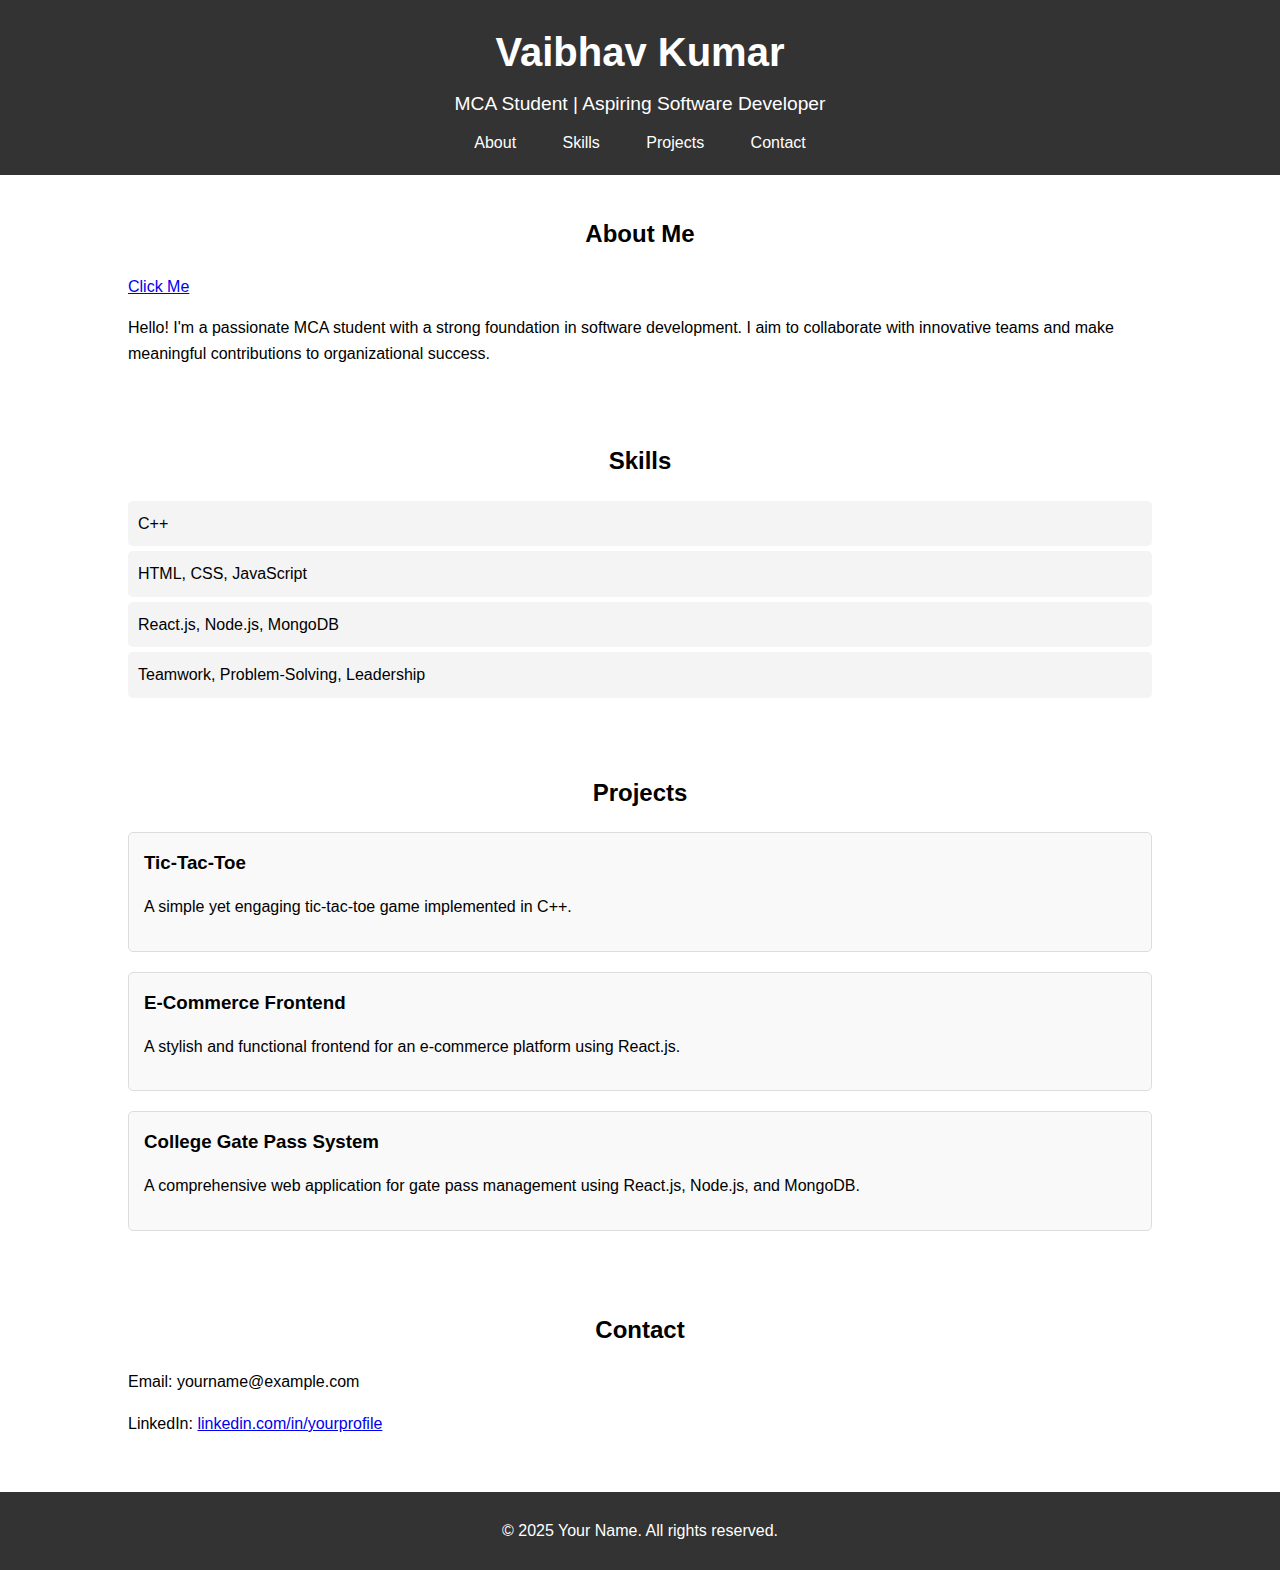
==== portfolio.html @ ab82fd09 "First update of portfolio" ====
<!DOCTYPE html>
<html lang="en">
<head>
    <meta charset="UTF-8">
    <meta name="viewport" content="width=device-width, initial-scale=1.0">
    <title>Professional Portfolio</title>
    <link rel="stylesheet" href="portfolio.css">
</head>
<body>
    <header class="header">
        <div class="container">
            <h1>Vaibhav Kumar</h1>
            <p class="subtitle">MCA Student | Aspiring Software Developer</p>
            <nav class="navbar">
                <a href="#about">About</a>
                <a href="#skills">Skills</a>
                <a href="#projects">Projects</a>
                <a href="#contact">Contact</a>
            </nav>
        </div>
    </header>

    <section id="about" class="section">
        <div class="container">
            <h2>About Me</h2>
            <a href="https://drive.google.com/drive/folders/1VfUtcEaOvU_XZvWOhaobW-v6zj748s9E?usp=sharing"> Click Me </a>
            <p>Hello! I'm a passionate MCA student with a strong foundation in software development. I aim to collaborate with innovative teams and make meaningful contributions to organizational success.</p>
        </div>
    </section>

    <section id="skills" class="section">
        <div class="container">
            <h2>Skills</h2>
            <ul>
                <li>C++</li>
                <li>HTML, CSS, JavaScript</li>
                <li>React.js, Node.js, MongoDB</li>
                <li>Teamwork, Problem-Solving, Leadership</li>
            </ul>
        </div>
    </section>

    <section id="projects" class="section">
        <div class="container">
            <h2>Projects</h2>
            <div class="project">
                <h3>Tic-Tac-Toe</h3>
                <p>A simple yet engaging tic-tac-toe game implemented in C++.</p>
            </div>
            <div class="project">
                <h3>E-Commerce Frontend</h3>
                <p>A stylish and functional frontend for an e-commerce platform using React.js.</p>
            </div>
            <div class="project">
                <h3>College Gate Pass System</h3>
                <p>A comprehensive web application for gate pass management using React.js, Node.js, and MongoDB.</p>
            </div>
        </div>
    </section>

    <section id="contact" class="section">
        <div class="container">
            <h2>Contact</h2>
            <p>Email: yourname@example.com</p>
            <p>LinkedIn: <a href="https://linkedin.com/in/yourprofile" target="_blank">linkedin.com/in/yourprofile</a></p>
        </div>
    </section>

    <footer class="footer">
        <p>&copy; 2025 Your Name. All rights reserved.</p>
    </footer>

    <script src="portfolio.js"></script>
</body>
</html>
---- portfolio.css ----
body {
    font-family: Arial, sans-serif;
    margin: 0;
    padding: 0;
    line-height: 1.6;
}

.container {
    width: 80%;
    margin: auto;
    overflow: hidden;
}

.header {
    background: #333;
    color: #fff;
    padding: 20px 0;
    text-align: center;
}

.header h1 {
    margin: 0;
    font-size: 2.5em;
}

.subtitle {
    margin: 5px 0;
    font-size: 1.2em;
}

.navbar {
    margin-top: 10px;
}

.navbar a {
    color: #fff;
    text-decoration: none;
    margin: 0 10px;
    padding: 5px 10px;
    border: 1px solid transparent;
    transition: all 0.3s;
}

.navbar a:hover {
    border: 1px solid #fff;
    border-radius: 5px;
}

.section {
    padding: 20px 0;
}

.section h2 {
    text-align: center;
    margin-bottom: 20px;
}

ul {
    list-style: none;
    padding: 0;
}

ul li {
    margin: 5px 0;
    background: #f4f4f4;
    padding: 10px;
    border-radius: 5px;
}

.project {
    margin-bottom: 20px;
    background: #f9f9f9;
    padding: 15px;
    border: 1px solid #ddd;
    border-radius: 5px;
}

.project h3 {
    margin: 0;
}

.footer {
    text-align: center;
    background: #333;
    color: #fff;
    padding: 10px 0;
    margin-top: 20px;
}
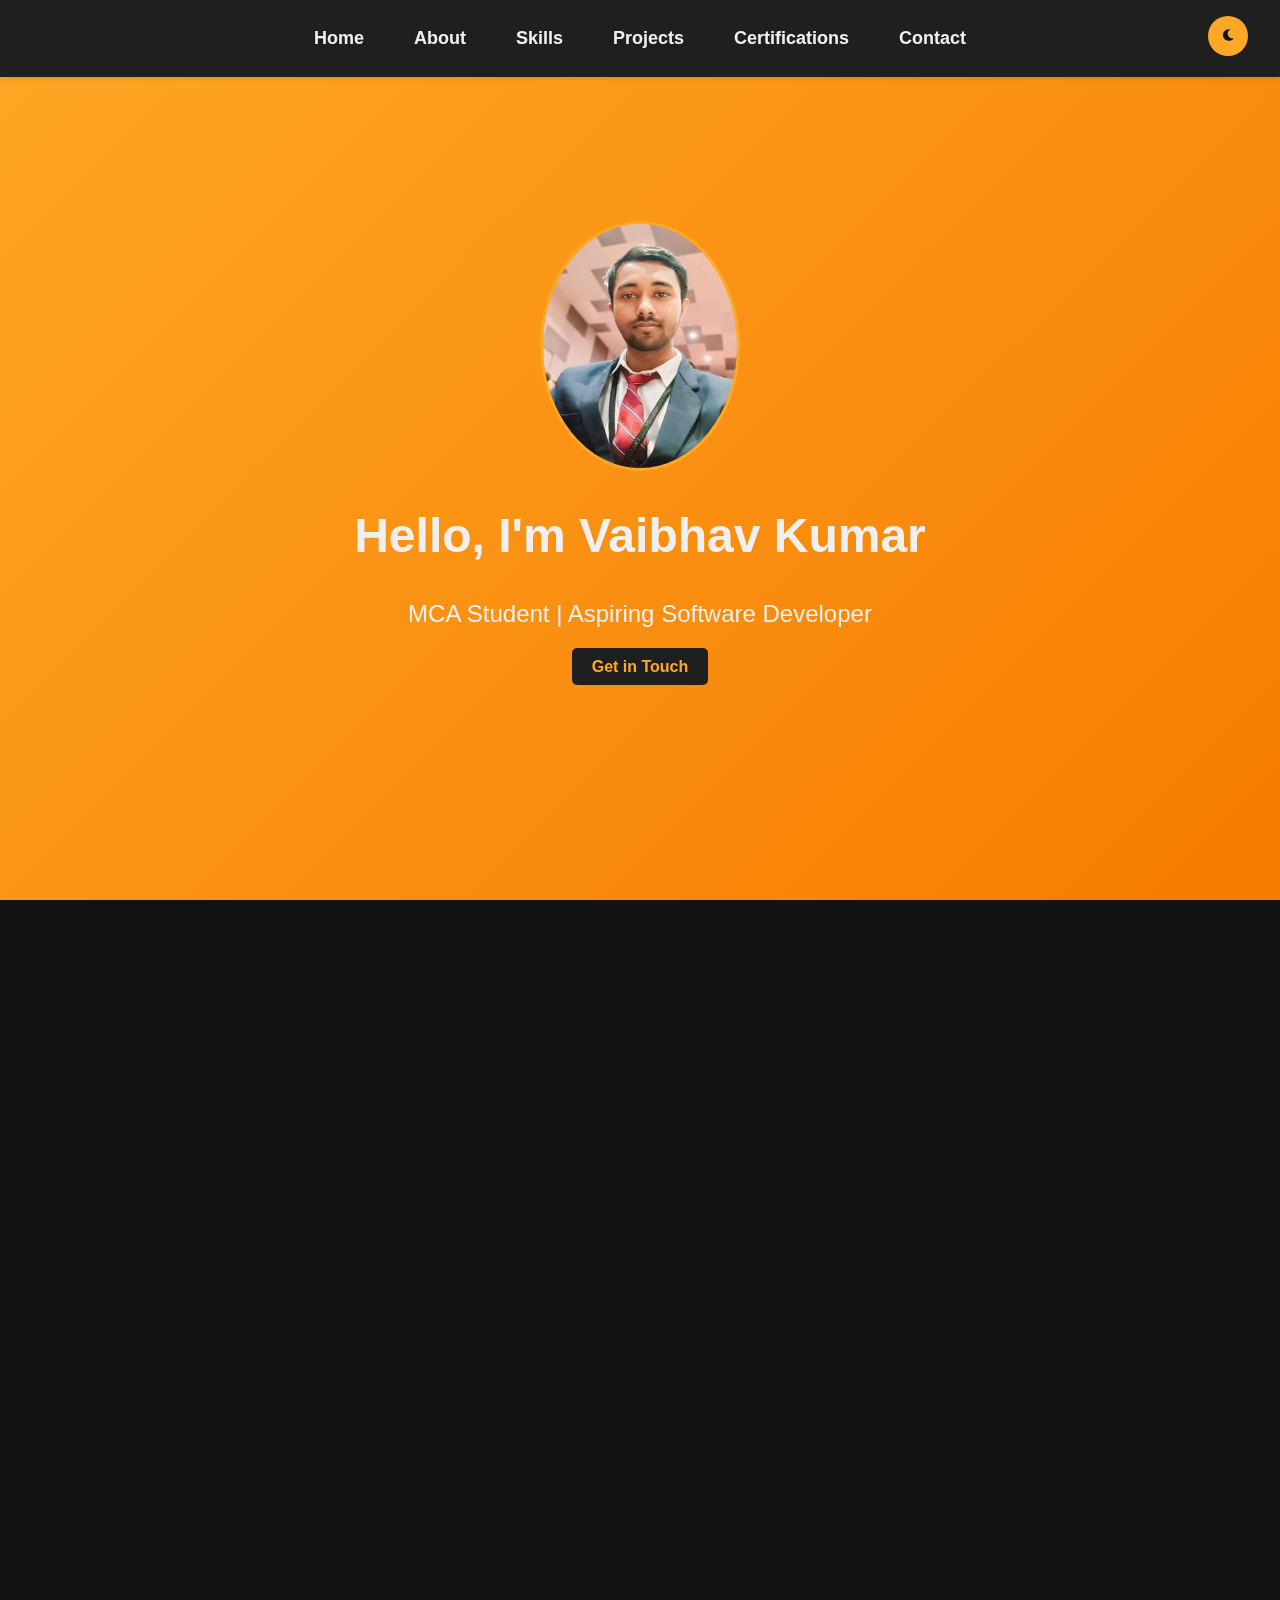
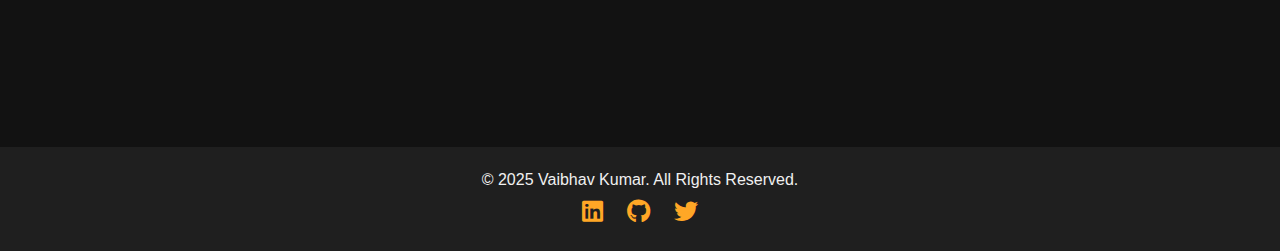
==== commit 2b530a6d: "Update and rename index.html to portfolio.html" ====
--- a/portfolio.html
+++ b/portfolio.html
@@ -1,75 +1,236 @@
 <!DOCTYPE html>
 <html lang="en">
+
 <head>
     <meta charset="UTF-8">
     <meta name="viewport" content="width=device-width, initial-scale=1.0">
-    <title>Professional Portfolio</title>
-    <link rel="stylesheet" href="portfolio.css">
+    <meta name="description"
+        content="Vaibhav Kumar - MCA Student, passionate software developer skilled in React.js, Node.js, and MongoDB. Explore my projects and achievements.">
+    <meta name="robots" content="index, follow">
+    <link rel="canonical" href="https://yourportfolio.com">
+
+    <!-- Social Media Meta Tags -->
+    <meta property="og:title" content="Vaibhav Kumar - Web Developer & Software Engineer">
+    <meta property="og:description" content="Explore my portfolio with projects in React.js, Node.js, and MongoDB.">
+    <meta property="og:image" content="https://yourportfolio.com/profile.jpg">
+    <meta property="og:url" content="https://yourportfolio.com">
+    <meta name="twitter:card" content="summary_large_image">
+    <meta name="twitter:title" content="Vaibhav Kumar - Web Developer">
+    <meta name="twitter:description" content="Check out my projects and certifications in software development.">
+    <meta name="twitter:image" content="https://yourportfolio.com/profile.jpg">
+
+    <title>Vaibhav Kumar | MCA Student | Web Developer & Software Engineer</title>
+    <link rel="stylesheet" href="styles.css">
+    <link rel="stylesheet" href="https://cdnjs.cloudflare.com/ajax/libs/font-awesome/6.0.0-beta3/css/all.min.css">
+    <link rel="stylesheet" href="https://cdn.jsdelivr.net/npm/aos@2.3.1/dist/aos.css">
 </head>
+
 <body>
-    <header class="header">
-        <div class="container">
-            <h1>Vaibhav Kumar</h1>
-            <p class="subtitle">MCA Student | Aspiring Software Developer</p>
-            <nav class="navbar">
-                <a href="#about">About</a>
-                <a href="#skills">Skills</a>
-                <a href="#projects">Projects</a>
-                <a href="#contact">Contact</a>
-            </nav>
-        </div>
+    <!-- Header Section -->
+    <header class="main-header sticky-header">
+        <nav class="nav-container">
+            <ul>
+                <li><a href="#home">Home</a></li>
+                <li><a href="#about">About</a></li>
+                <li><a href="#skills">Skills</a></li>
+                <li><a href="#projects">Projects</a></li>
+                <li><a href="#certifications">Certifications</a></li>
+                <li><a href="#contact">Contact</a></li>
+            </ul>
+        </nav>
+        <button id="theme-toggle" class="theme-toggle">
+            <i class="fas fa-moon"></i>
+        </button>
     </header>
 
-    <section id="about" class="section">
-        <div class="container">
-            <h2>About Me</h2>
-            <a href="https://drive.google.com/drive/folders/1VfUtcEaOvU_XZvWOhaobW-v6zj748s9E?usp=sharing"> Click Me </a>
-            <p>Hello! I'm a passionate MCA student with a strong foundation in software development. I aim to collaborate with innovative teams and make meaningful contributions to organizational success.</p>
-        </div>
-    </section>
-
-    <section id="skills" class="section">
-        <div class="container">
-            <h2>Skills</h2>
-            <ul>
-                <li>C++</li>
-                <li>HTML, CSS, JavaScript</li>
-                <li>React.js, Node.js, MongoDB</li>
-                <li>Teamwork, Problem-Solving, Leadership</li>
-            </ul>
-        </div>
-    </section>
-
-    <section id="projects" class="section">
-        <div class="container">
-            <h2>Projects</h2>
-            <div class="project">
+    <!-- Hero Section -->
+    <section id="home" class="hero">
+        <div class="hero-content" data-aos="fade-up">
+            <img src="profile.jpg" alt="Vaibhav Kumar - Web Developer Profile Picture" class="profile-pic"
+                loading="lazy">
+<!--             <h1>Vaibhav Kumar - Web Developer & Software Engineer</h1> -->
+<!--             <p>MCA Student | Passionate Software Developer</p> -->
+
+            <h1>Hello, I'm Vaibhav Kumar</h1>
+            <p>MCA Student | Aspiring Software Developer</p>
+            <!-- <p>A passionate software developer focused on innovation and excellence.</p> -->
+            <a href="#contact" class="btn">Get in Touch</a>
+        </div>
+    </section>
+
+    <!-- About Section -->
+    <section id="about" class="about" data-aos="fade-right">
+        <h2>About Me</h2>
+        <p>
+            Hello! I'm a passionate MCA student with expertise in web and software development. I enjoy building
+            solutions that make a difference and am always eager to learn and grow. My goal is to collaborate with
+            innovative teams and contribute meaningfully to projects.
+            <a href="#projects">Check out my projects.</a>
+        </p>
+    </section>
+
+    <!-- Skills Section -->
+    <section id="skills" class="skills" data-aos="fade-left">
+        <h2>Skills</h2>
+        <div class="skills-container">
+
+            <!-- Technical Skills -->
+            <div class="skill-category">
+                <h3>Technical Skills</h3>
+                <div class="skill">
+                    <h3>C++</h3>
+                    <div class="progress-bar"
+                        style="background: #333; height: 10px; border-radius: 10px; overflow: hidden; margin-top: 5px;">
+                        <div class="progress" style="width: 70%; height: 100%; background: #ffa726;"></div>
+                    </div>
+                </div>
+                <div class="skill">
+                    <h3>HTML, CSS, JavaScript</h3>
+                    <div class="progress-bar"
+                        style="background: #333; height: 10px; border-radius: 10px; overflow: hidden; margin-top: 5px;">
+                        <div class="progress" style="width: 80%; height: 100%; background: #ffa726;"></div>
+                    </div>
+                </div>
+                <div class="skill">
+                    <h3>React.js</h3>
+                    <div class="progress-bar"
+                        style="background: #333; height: 10px; border-radius: 10px; overflow: hidden; margin-top: 5px;">
+                        <div class="progress" style="width: 75%; height: 100%; background: #ffa726;"></div>
+                    </div>
+                </div>
+                <div class="skill">
+                    <h3>Node.js</h3>
+                    <div class="progress-bar"
+                        style="background: #333; height: 10px; border-radius: 10px; overflow: hidden; margin-top: 5px;">
+                        <div class="progress" style="width: 70%; height: 100%; background: #ffa726;"></div>
+                    </div>
+                </div>
+                <div class="skill">
+                    <h3>MongoDB</h3>
+                    <div class="progress-bar"
+                        style="background: #333; height: 10px; border-radius: 10px; overflow: hidden; margin-top: 5px;">
+                        <div class="progress" style="width: 65%; height: 100%; background: #ffa726;"></div>
+                    </div>
+                </div>
+            </div>
+
+            <!-- Interpersonal Skills -->
+            <div class="skill-category">
+                <h3>Interpersonal Skills</h3>
+                <div class="skill">
+                    <h3>Teamwork</h3>
+                    <div class="progress-bar"
+                        style="background: #333; height: 10px; border-radius: 10px; overflow: hidden; margin-top: 5px;">
+                        <div class="progress" style="width: 85%; height: 100%; background: #ffa726;"></div>
+                    </div>
+                </div>
+                <div class="skill">
+                    <h3>Adaptability</h3>
+                    <div class="progress-bar"
+                        style="background: #333; height: 10px; border-radius: 10px; overflow: hidden; margin-top: 5px;">
+                        <div class="progress" style="width: 75%; height: 100%; background: #ffa726;"></div>
+                    </div>
+                </div>
+                <div class="skill">
+                    <h3>Problem-Solving</h3>
+                    <div class="progress-bar"
+                        style="background: #333; height: 10px; border-radius: 10px; overflow: hidden; margin-top: 5px;">
+                        <div class="progress" style="width: 80%; height: 100%; background: #ffa726;"></div>
+                    </div>
+                </div>
+            </div>
+        </div>
+    </section>
+
+    <!-- Projects Section -->
+    <section id="projects" class="projects" data-aos="fade-up">
+        <h2>Projects</h2>
+        <div class="project-list">
+            <div class="project-card" data-aos="zoom-in">
                 <h3>Tic-Tac-Toe</h3>
-                <p>A simple yet engaging tic-tac-toe game implemented in C++.</p>
-            </div>
-            <div class="project">
+                <p>A simple and engaging game built using JavaScript.</p>
+                <a href="https://vaibhavkr473.github.io/Tic-tac-toe/" target="_blank" class="btn">View Project</a>
+            </div>
+            <div class="project-card" data-aos="zoom-in" data-aos-delay="100">
                 <h3>E-Commerce Frontend</h3>
-                <p>A stylish and functional frontend for an e-commerce platform using React.js.</p>
-            </div>
-            <div class="project">
-                <h3>College Gate Pass System</h3>
-                <p>A comprehensive web application for gate pass management using React.js, Node.js, and MongoDB.</p>
-            </div>
-        </div>
-    </section>
-
-    <section id="contact" class="section">
-        <div class="container">
-            <h2>Contact</h2>
-            <p>Email: yourname@example.com</p>
-            <p>LinkedIn: <a href="https://linkedin.com/in/yourprofile" target="_blank">linkedin.com/in/yourprofile</a></p>
-        </div>
-    </section>
-
-    <footer class="footer">
-        <p>&copy; 2025 Your Name. All rights reserved.</p>
+                <p>Modern and responsive e-commerce UI developed with React.js.</p>
+                <a href="https://yourwebsite.com/ecommerce" target="_blank" class="btn">View Project</a>
+            </div>
+            <div class="project-card" data-aos="zoom-in" data-aos-delay="200">
+                <h3>Gate Pass System</h3>
+                <p>A web application for managing college gate passes using React.js, Node.js, and MongoDB.</p>
+                <a href="https://yourwebsite.com/gatepass" target="_blank" class="btn">View Project</a>
+            </div>
+        </div>
+    </section>
+
+    <!-- Certifications Section -->
+    <section id="certifications" class="certifications" data-aos="fade-up">
+        <h2>Certifications</h2>
+        <div class="project-list">
+            <div class="project-card" data-aos="zoom-in">
+                <h3>Certified ReactJs Developer</h3>
+                <p>Infosys Springboard</p>
+                <a href="https://drive.google.com/file/d/1lQjxcR4-hQt5gC0YaQQD3XTRA-ku87zv/view?usp=sharing"
+                    target="_blank" class="btn">View Certificate</a>
+            </div>
+            <div class="project-card" data-aos="zoom-in" data-aos-delay="100">
+                <h3>Certified JavaScript Developer</h3>
+                <p>Infosys Springboard</p>
+                <a href="https://drive.google.com/file/d/1quwrvlcMohSVsaW0_lYI7rOa5EsjBpwO/view?usp=sharing"
+                    target="_blank" class="btn">View Certificate</a>
+            </div>
+            <div class="project-card" data-aos="zoom-in" data-aos-delay="200">
+                <h3>Data Analytics Certified</h3>
+                <p>IBM</p>
+                <a href="https://drive.google.com/file/d/1xrMW3aHPtM8Zh7nixL3ExDS1R9BisK9a/view?usp=sharing"
+                    target="_blank" class="btn">View Certificate</a>
+            </div>
+        </div>
+    </section>
+
+    <!-- Contact Section -->
+    <section id="contact" class="contact" data-aos="fade-up">
+        <h2>Contact</h2>
+        <div class="contact-content">
+            <div class="contact-form" data-aos="zoom-in">
+                <form action="https://formspree.io/f/xbldqreb" method="POST">
+                    <label for="name">Name</label>
+                    <input type="text" id="name" name="name" required>
+
+                    <label for="email">Email</label>
+                    <input type="email" id="email" name="email" required>
+
+                    <label for="message">Message</label>
+                    <textarea id="message" name="message" rows="5" required></textarea>
+
+                    <button type="submit" class="btn">Send Message</button>
+                </form>
+            </div>
+            <div class="contact-info" data-aos="zoom-in" data-aos-delay="100">
+                <p><i class="fas fa-envelope"></i> vaibhavkr473@gmail.com</p>
+            </div>
+        </div>
+    </section>
+
+    <footer>
+        <p>&copy; 2025 Vaibhav Kumar. All Rights Reserved.</p>
+        <div class="socials">
+            <a href="https://www.linkedin.com/in/vaibhav-kumar-227475289" target="_blank"><i
+                    class="fab fa-linkedin"></i></a>
+            <a href="https://github.com/vaibhavkr473" target="_blank"><i class="fab fa-github"></i></a>
+            <a href="https://twitter.com/vaibhavkr473" target="_blank"><i class="fab fa-twitter"></i></a>
+        </div>
     </footer>
 
-    <script src="portfolio.js"></script>
+    <script src="https://cdn.jsdelivr.net/npm/aos@2.3.1/dist/aos.js"></script>
+    <script>
+        AOS.init({
+            duration: 1000,
+            once: true
+        });
+    </script>
+    <script src="/script.js"></script>
 </body>
+
 </html>
--- a/styles.css
+++ b/styles.css
@@ -0,0 +1,442 @@
+/* General Reset */
+* {
+    margin: 0;
+    padding: 0;
+    box-sizing: border-box;
+}
+
+html {
+    scroll-behavior: smooth;
+    overflow-x: hidden;
+}
+
+body {
+    font-family: 'Arial', sans-serif;
+    background-color: var(--bg-color);
+    color: var(--text-color);
+    line-height: 1.6;
+}
+
+/* Dark Mode Styles (Default) */
+:root {
+    --bg-color: #121212;
+    --text-color: #f0f0f0;
+    --header-bg: #1f1f1f;
+    --card-bg: #1f1f1f;
+    --progress-bg: #333333;
+    --primary-color: #ffa726;
+    --secondary-color: #f57c00;
+}
+
+/* Light Mode Styles */
+[data-theme="light"] {
+    --bg-color: #ffffff;
+    --text-color: #121212;
+    --header-bg: #f0f0f0b0;
+    --card-bg: #f5f5f5;
+    --progress-bg: #dddddde0;
+    --primary-color: #ffa726;
+    --secondary-color: #f57c00;
+}
+
+/* Header */
+.main-header {
+    position: fixed;
+    top: 0;
+    left: 0;
+    width: 100%;
+    background-color: var(--header-bg);
+    box-shadow: 0 2px 5px rgba(0, 0, 0, 0.1);
+    z-index: 1000;
+    padding: 1.5rem 2rem;
+}
+
+header nav ul {
+    list-style: none;
+    display: flex;
+    justify-content: center;
+}
+
+header nav ul li {
+    margin: 0 15px;
+}
+
+header nav ul li a {
+    text-decoration: none;
+    color: var(--text-color);
+    font-weight: bold;
+    font-size: large;
+    padding: 5px 10px;
+    transition: color 0.3s, transform 0.3s;
+}
+
+header nav ul li a:hover {
+    color: var(--primary-color);
+    transform: scale(1.1);
+}
+
+/* Theme Toggle Button */
+.theme-toggle {
+    position: fixed;
+    top: 1rem;
+    right: 2rem;
+    padding: 0.625rem;
+    border-radius: 50%;
+    border: none;
+    background: var(--primary-color);
+    color: var(--bg-color);
+    cursor: pointer;
+    width: 2.5rem;
+    height: 2.5rem;
+    display: flex;
+    align-items: center;
+    justify-content: center;
+    transition: all 0.3s cubic-bezier(0.4, 0, 0.2, 1);
+    z-index: 1001;
+}
+
+.theme-toggle:hover {
+    transform: scale(1.1);
+}
+
+/* Profile Picture */
+.profile-pic {
+    width: 200px;
+    height: 250px;
+    border-radius: 50%;
+    margin-bottom: 20px;
+    border: 3px solid var(--primary-color);
+    animation: fadeIn 1.5s ease-in-out;
+}
+
+/* Hero Section */
+.hero {
+    height: 100vh;
+    display: flex;
+    justify-content: center;
+    align-items: center;
+    background: linear-gradient(135deg, var(--primary-color), var(--secondary-color));
+    text-align: center;
+}
+
+.hero-content h1 {
+    font-size: 3rem;
+    color: var(--text-color);
+    margin-bottom: 20px;
+    animation: fadeIn 1.5s ease-in-out;
+}
+
+.hero-content p {
+    font-size: 1.5rem;
+    color: var(--text-color);
+    margin-bottom: 20px;
+}
+
+.hero-content .btn {
+    background-color: var(--header-bg);
+    color: var(--primary-color);
+    padding: 10px 20px;
+    text-decoration: none;
+    font-weight: bold;
+    border-radius: 5px;
+    transition: background-color 0.3s, transform 0.3s;
+}
+
+.hero-content .btn:hover {
+    background-color: var(--card-bg);
+    color: var(--text-color);
+    transform: translateY(-3px);
+}
+
+/* About Section */
+.about {
+    padding: 60px 20px;
+    background-color: var(--card-bg);
+    text-align: center;
+}
+
+.about p {
+    font-size: 1.2rem;
+    color: var(--text-color);
+    max-width: 800px;
+    margin: 0 auto;
+}
+
+/* Skills Section */
+.skills {
+    padding: 60px 20px;
+    text-align: center;
+    background-color: var(--bg-color);
+}
+
+.about h2,
+.skills h2,
+.projects h2,
+.contact h2,
+.certifications h2 {
+    font-size: 2.5rem;
+    color: var(--primary-color);
+    margin-bottom: 20px;
+}
+
+.skills-container {
+    display: flex;
+    justify-content: center;
+    gap: 20px;
+    flex-wrap: wrap;
+}
+
+.skill-category {
+    flex: 1;
+    max-width: 500px;
+}
+
+.skill-category h3 {
+    font-size: 1.5rem;
+    color: var(--text-color);
+    margin-bottom: 20px;
+}
+
+.skill {
+    margin: 15px 0;
+    text-align: left;
+}
+
+.skill h3 {
+    font-size: 1.2rem;
+    color: var(--text-color);
+}
+
+/* Progress Bar */
+.progress-bar {
+    background: var(--progress-bg);
+    border-radius: 5px;
+    height: 10px;
+    overflow: hidden;
+}
+
+.progress-bar-fill {
+    background: var(--primary-color);
+    height: 100%;
+    animation: fillProgress 2s ease-in-out forwards;
+}
+
+/* Projects Section */
+.projects {
+    padding: 60px 20px;
+    background-color: var(--card-bg);
+    text-align: center;
+}
+
+.project-list {
+    display: flex;
+    justify-content: center;
+    gap: 20px;
+    flex-wrap: wrap;
+}
+
+.project-card {
+    background-color: var(--card-bg);
+    color: var(--text-color);
+    border: 2px solid var(--progress-bg);
+    border-radius: 10px;
+    padding: 20px;
+    margin: 20px auto;
+    max-width: 350px;
+    box-shadow: 0 5px 10px rgba(0, 0, 0, 0.5);
+    transition: transform 0.3s, box-shadow 0.3s;
+}
+
+.project-card:hover {
+    transform: translateY(-10px);
+    box-shadow: 0 10px 20px rgba(0, 0, 0, 0.8);
+}
+
+.project-card h3 {
+    color: var(--primary-color);
+    margin-bottom: 10px;
+}
+
+.project-card .btn {
+    background-color: var(--primary-color);
+    color: var(--bg-color);
+    padding: 8px 15px;
+    text-decoration: none;
+    border-radius: 5px;
+    margin-top: 10px;
+    display: inline-block;
+    transition: background-color 0.3s, transform 0.3s;
+}
+
+.project-card .btn:hover {
+    background-color: var(--secondary-color);
+    transform: scale(1.1);
+}
+
+/* Certifications Section */
+.certifications {
+    padding: 60px 20px;
+    background-color: var(--bg-color);
+    text-align: center;
+}
+
+.certifications ul {
+    list-style: none;
+    padding: 0;
+}
+
+.certifications li {
+    color: var(--text-color);
+    margin: 10px 0;
+    font-size: 1.2rem;
+}
+
+/* Contact Section */
+.contact {
+    padding: 60px 20px;
+    background-color: var(--bg-color);
+    text-align: center;
+}
+
+.contact form {
+    max-width: 600px;
+    margin: 0 auto;
+    text-align: left;
+}
+
+.contact label {
+    display: block;
+    font-size: 1rem;
+    color: var(--text-color);
+    margin-bottom: 5px;
+}
+
+.contact input,
+.contact textarea {
+    width: 100%;
+    padding: 10px;
+    margin-bottom: 20px;
+    border: 1px solid var(--progress-bg);
+    border-radius: 5px;
+    background-color: var(--card-bg);
+    color: var(--text-color);
+}
+
+.contact button {
+    background-color: var(--primary-color);
+    color: var(--bg-color);
+    padding: 10px 20px;
+    border: none;
+    border-radius: 5px;
+    font-size: 1rem;
+    cursor: pointer;
+    transition: background-color 0.3s, transform 0.3s;
+}
+
+.contact button:hover {
+    background-color: var(--secondary-color);
+    transform: translateY(-3px);
+}
+
+/* Footer */
+footer {
+    text-align: center;
+    padding: 20px 10px;
+    background-color: var(--header-bg);
+    color: var(--text-color);
+    margin-top: 20px;
+}
+
+footer .socials a {
+    color: var(--primary-color);
+    font-size: 1.5rem;
+    margin: 0 10px;
+    transition: transform 0.3s;
+}
+
+footer .socials a:hover {
+    transform: scale(1.2);
+}
+
+/* Animations */
+@keyframes fillProgress {
+    from {
+        width: 0;
+    }
+
+    to {
+        width: 100%;
+    }
+}
+
+@keyframes fadeIn {
+    from {
+        opacity: 0;
+        transform: translateY(20px);
+    }
+
+    to {
+        opacity: 1;
+        transform: translateY(0);
+    }
+}
+
+/* Responsive Design */
+@media (max-width: 1024px) {
+    header nav ul {
+        flex-direction: column;
+        align-items: center;
+    }
+
+    .skills-container {
+        flex-direction: column;
+    }
+
+    .project-list {
+        flex-direction: column;
+    }
+
+    .profile-pic {
+        width: 150px;
+        height: 200px;
+    }
+
+    .hero-content h1 {
+        font-size: 2.5rem;
+    }
+
+    .hero-content p {
+        font-size: 1.2rem;
+    }
+
+    .project-card {
+        max-width: 300px;
+    }
+}
+
+@media (max-width: 768px) {
+    header nav ul {
+        flex-direction: column;
+    }
+
+    .hero-content h1 {
+        font-size: 2rem;
+    }
+
+    .hero-content p {
+        font-size: 1rem;
+    }
+
+    .project-card {
+        max-width: 100%;
+    }
+
+    .contact form {
+        width: 100%;
+    }
+
+    .contact input,
+    .contact textarea {
+        width: 100%;
+    }
+}
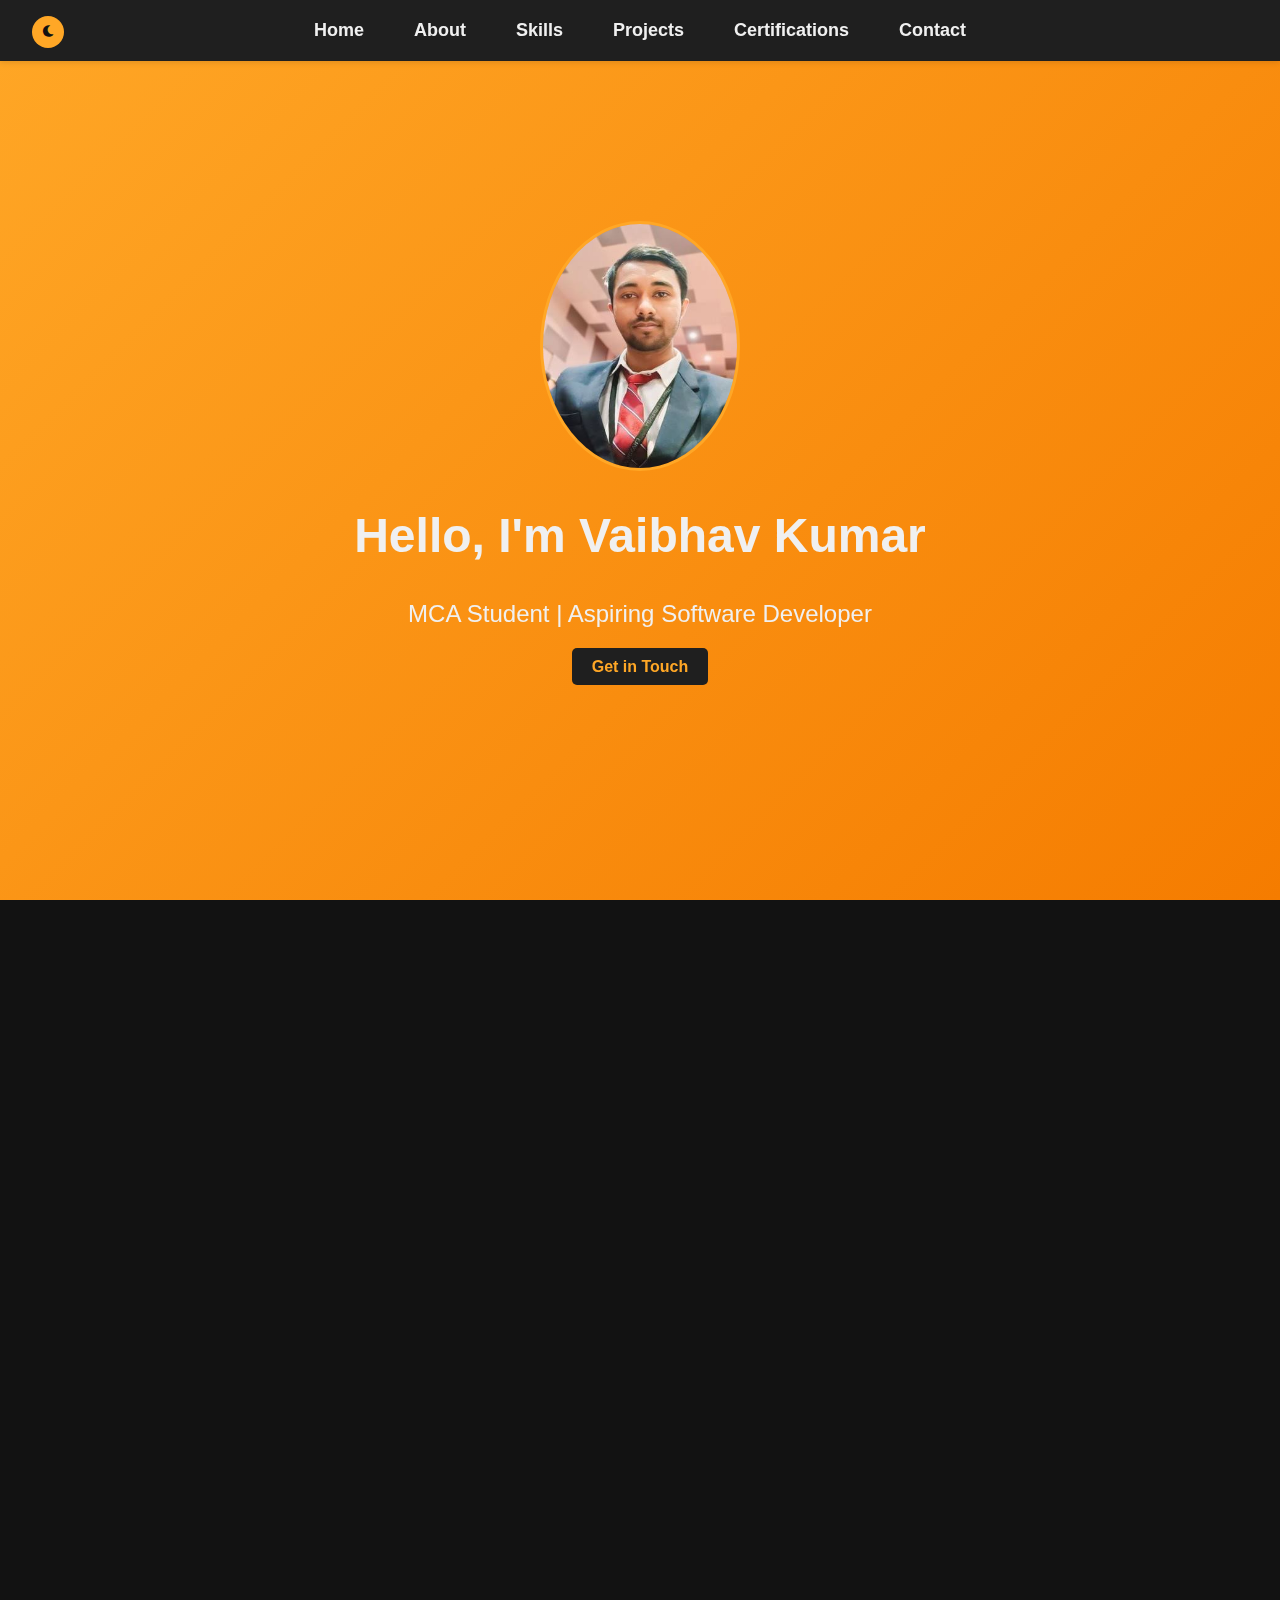
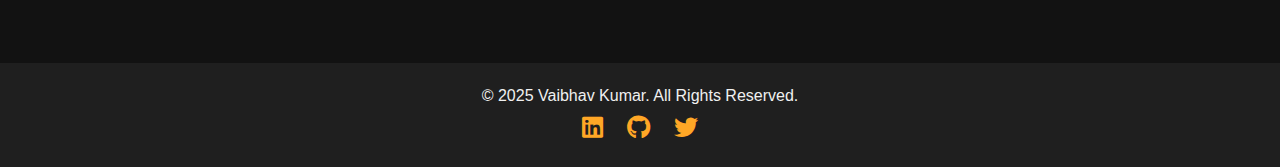
==== commit 8b532fa1: "Update portfolio.html" ====
--- a/portfolio.html
+++ b/portfolio.html
@@ -159,7 +159,7 @@
             <div class="project-card" data-aos="zoom-in" data-aos-delay="200">
                 <h3>Gate Pass System</h3>
                 <p>A web application for managing college gate passes using React.js, Node.js, and MongoDB.</p>
-                <a href="https://yourwebsite.com/gatepass" target="_blank" class="btn">View Project</a>
+                <a href="https://gate-pass-management-system.vercel.app/" target="_blank" class="btn">View Project</a>
             </div>
         </div>
     </section>
--- a/styles.css
+++ b/styles.css
@@ -3,10 +3,12 @@
     margin: 0;
     padding: 0;
     box-sizing: border-box;
-}
-
-html {
     scroll-behavior: smooth;
+}
+
+html,
+body {
+    width: 100%;
     overflow-x: hidden;
 }
 
@@ -48,7 +50,7 @@
     background-color: var(--header-bg);
     box-shadow: 0 2px 5px rgba(0, 0, 0, 0.1);
     z-index: 1000;
-    padding: 1.5rem 2rem;
+    padding: 1rem 2rem;
 }
 
 header nav ul {
@@ -79,15 +81,15 @@
 .theme-toggle {
     position: fixed;
     top: 1rem;
-    right: 2rem;
-    padding: 0.625rem;
+    left: 2rem;
+    padding: 0.5rem;
     border-radius: 50%;
     border: none;
     background: var(--primary-color);
     color: var(--bg-color);
     cursor: pointer;
-    width: 2.5rem;
-    height: 2.5rem;
+    width: 2rem;
+    height: 2rem;
     display: flex;
     align-items: center;
     justify-content: center;
@@ -97,6 +99,32 @@
 
 .theme-toggle:hover {
     transform: scale(1.1);
+}
+
+/* Menu Toggle */
+.menu-toggle {
+    display: none;
+    cursor: pointer;
+    font-size: 1.5rem;
+    color: var(--text-color);
+    position: absolute;
+    right: 10px;
+    top: 1dvb;
+    z-index: 1001;
+}
+
+.menu-toggle.active+.nav-list {
+    display: flex;
+    flex-direction: column;
+    align-items: center;
+    width: 40%;
+    position: absolute;
+    top: 60px;
+    right: 0;
+    left: 55%;
+    background-color: var(--header-bg);
+    box-shadow: 0 2px 5px rgba(0, 0, 0, 0.5);
+    padding: .5rem;
 }
 
 /* Profile Picture */
@@ -219,6 +247,47 @@
     background: var(--primary-color);
     height: 100%;
     animation: fillProgress 2s ease-in-out forwards;
+}
+
+/* Skill Block */
+.skill-block {
+    background-color: var(--primary-color);
+    color: var(--bg-color);
+    padding: 8px;
+    border-radius: 5px;
+    display: inline-block;
+    margin: 4px;
+    margin-left: 2px;
+    margin-right: 2px;
+    font-weight: bold;
+    width: calc(33.33% - 10px);
+    box-sizing: border-box;
+    text-align: center;
+    transition: transform 0.3s, box-shadow 0.3s;
+}
+
+.skill-block:hover {
+    transform: translateY(-5px);
+    box-shadow: 0 5px 15px rgba(0, 0, 0, 0.3);
+}
+
+/* Responsive Design for Skill Block */
+@media (max-width: 1024px) {
+    .skill-block {
+        width: calc(50% - 10px);
+    }
+}
+
+@media (max-width: 768px) {
+    .skill-block {
+        width: calc(50% - 10px);
+    }
+}
+
+@media (max-width: 480px) {
+    .skill-block {
+        width: calc(50% - 10px);
+    }
 }
 
 /* Projects Section */
@@ -293,9 +362,13 @@
 
 /* Contact Section */
 .contact {
-    padding: 60px 20px;
+    padding: 10px;
     background-color: var(--bg-color);
     text-align: center;
+    border: .5rem solid grey;
+    border-radius: 10px;
+    max-width: 700px;
+    margin: auto;
 }
 
 .contact form {
@@ -338,6 +411,40 @@
     transform: translateY(-3px);
 }
 
+/* Scroll to Top */
+.scroll-to-top {
+    position: fixed;
+    right: 20px;
+    bottom: 20px;
+    background-color: var(--primary-color);
+    color: var(--bg-color);
+    padding: 10px;
+    border-radius: 50%;
+    display: none;
+    align-items: center;
+    justify-content: center;
+    cursor: pointer;
+    transition: transform 0.3s;
+    width: 30px;
+    /* Adjust width to make it circular */
+    height: 30px;
+    /* Adjust height to make it circular */
+}
+
+.scroll-to-top:hover {
+    transform: scale(1.2);
+}
+
+.scroll-to-top a {
+    color: var(--bg-color);
+    font-size: 1rem;
+}
+
+/* Show scroll-to-top button when scrolling */
+body.scrolled .scroll-to-top {
+    display: flex;
+}
+
 /* Footer */
 footer {
     text-align: center;
@@ -415,8 +522,35 @@
 }
 
 @media (max-width: 768px) {
+    .menu-toggle {
+        display: block;
+    }
+
     header nav ul {
+        display: none;
         flex-direction: column;
+        width: 100%;
+        text-align: center;
+        position: absolute;
+        top: 60px;
+        left: 0;
+        background-color: var(--header-bg);
+        box-shadow: 0 2px 5px rgba(0, 0, 0, 0.5);
+    }
+
+    header nav ul.active {
+        display: flex;
+        flex-direction: column;
+        align-items: flex-end;
+        /* Align items to the end */
+        width: 100%;
+        /* Cover the entire width */
+        position: absolute;
+        top: 60px;
+        right: 0;
+        background-color: var(--header-bg);
+        box-shadow: 0 2px 5px rgba(0, 0, 0, 0.5);
+        padding: 1rem;
     }
 
     .hero-content h1 {
